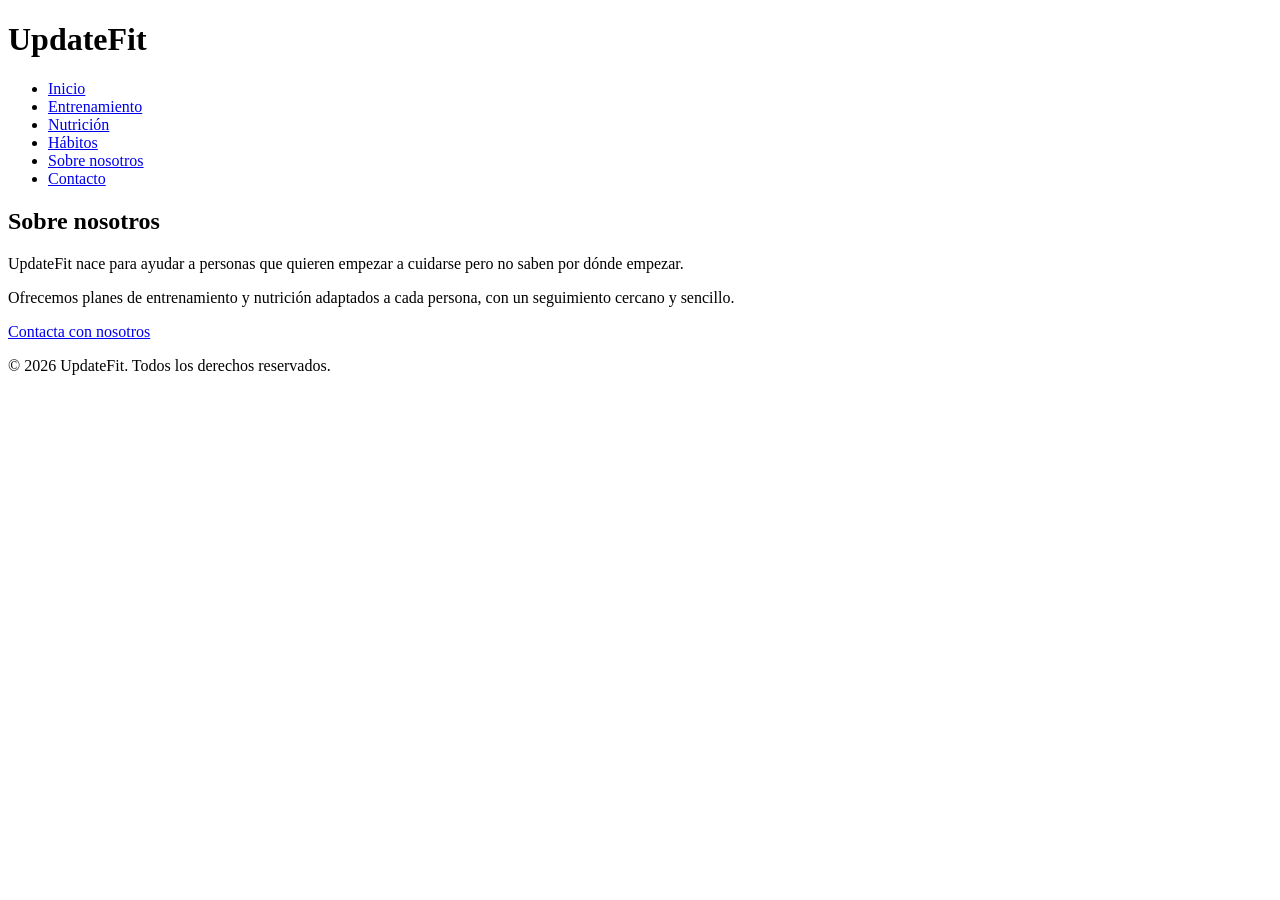
==== about.html @ 351ac22b "Add index and about pages" ====
<!DOCTYPE html>
<html lang="es">

<head>
    <meta charset="UTF-8">
    <meta name="viewport" content="width=device-width, initial-scale=1.0">
    <title>UpdateFit - Sobre nosotros</title>

    <link rel="stylesheet" href="styles.css">
</head>

<body>

    <header class="cabecera">

        <h1 class="logo">UpdateFit</h1>

        <nav>
            <ul class="menu">
                <li><a class="menu-enlace" href="index.html">Inicio</a></li>
                <li><a class="menu-enlace" href="training.html">Entrenamiento</a></li>
                <li><a class="menu-enlace" href="nutrition.html">Nutrición</a></li>
                <li><a class="menu-enlace" href="healthy-habits.html">Hábitos</a></li>
                <li><a class="menu-enlace activo" href="about.html">Sobre nosotros</a></li>
                <li><a class="menu-enlace" href="contact.html">Contacto</a></li>
            </ul>
        </nav>

    </header>

    <main class="contenido">

        <h2 class="titulo">Sobre nosotros</h2>

        <p class="texto">

            UpdateFit nace para ayudar a personas que quieren empezar a cuidarse
            pero no saben por dónde empezar.

        </p>

        <p class="texto">

            Ofrecemos planes de entrenamiento y nutrición adaptados a cada persona,
            con un seguimiento cercano y sencillo.
            
        </p>

        <a class="boton" href="contact.html">Contacta con nosotros</a>

    </main>

    <footer class="pie">

        <p>&copy; 2026 UpdateFit. Todos los derechos reservados.</p>

    </footer>

</body>

</html>
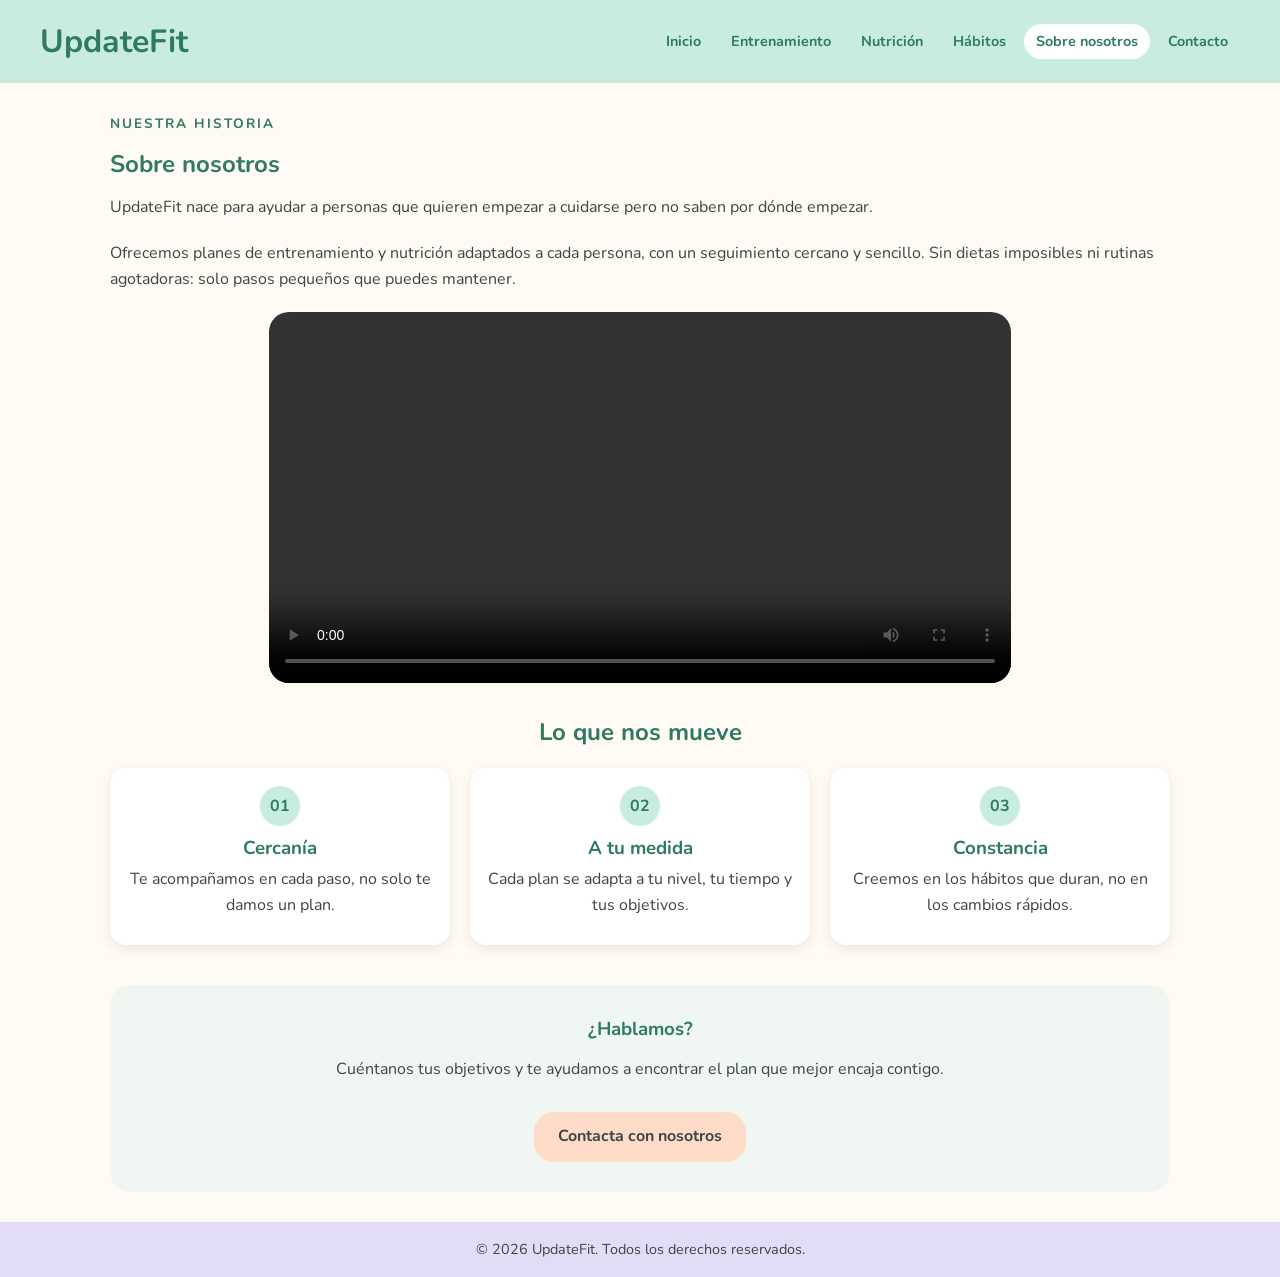
==== commit 083c70ed: "Update  pages and add favicon" ====
--- a/about.html
+++ b/about.html
@@ -5,7 +5,7 @@
     <meta charset="UTF-8">
     <meta name="viewport" content="width=device-width, initial-scale=1.0">
     <title>UpdateFit - Sobre nosotros</title>
-
+    <link rel="icon" type="image/png" href="asset/img/favi.png">
     <link rel="stylesheet" href="styles.css">
 </head>
 
@@ -30,23 +30,68 @@
 
     <main class="contenido">
 
-        <h2 class="titulo">Sobre nosotros</h2>
+        <section class="historia">
 
-        <p class="texto">
+            <div class="historia-texto">
 
-            UpdateFit nace para ayudar a personas que quieren empezar a cuidarse
-            pero no saben por dónde empezar.
+                <p class="subtitulo">NUESTRA HISTORIA</p>
 
-        </p>
+                <h2 class="titulo">Sobre nosotros</h2>
 
-        <p class="texto">
+                <p class="texto">
+                    UpdateFit nace para ayudar a personas que quieren empezar a cuidarse
+                    pero no saben por dónde empezar.
+                </p>
 
-            Ofrecemos planes de entrenamiento y nutrición adaptados a cada persona,
-            con un seguimiento cercano y sencillo.
-            
-        </p>
+                <p class="texto">
+                    Ofrecemos planes de entrenamiento y nutrición adaptados a cada persona,
+                    con un seguimiento cercano y sencillo. Sin dietas imposibles ni rutinas
+                    agotadoras: solo pasos pequeños que puedes mantener.
+                </p>
 
-        <a class="boton" href="contact.html">Contacta con nosotros</a>
+            </div>
+
+            <video class="historia-video" src="asset/videos/about1.mp4" controls preload="metadata">
+                Tu navegador no puede reproducir este vídeo.
+            </video>
+
+        </section>
+
+        <h2 class="titulo titulo-seccion">Lo que nos mueve</h2>
+
+        <ul class="servicios">
+
+            <li class="servicio">
+                <span class="servicio-numero">01</span>
+                <h3 class="servicio-titulo">Cercanía</h3>
+                <p class="texto">Te acompañamos en cada paso, no solo te damos un plan.</p>
+            </li>
+
+            <li class="servicio">
+                <span class="servicio-numero">02</span>
+                <h3 class="servicio-titulo">A tu medida</h3>
+                <p class="texto">Cada plan se adapta a tu nivel, tu tiempo y tus objetivos.</p>
+            </li>
+
+            <li class="servicio">
+                <span class="servicio-numero">03</span>
+                <h3 class="servicio-titulo">Constancia</h3>
+                <p class="texto">Creemos en los hábitos que duran, no en los cambios rápidos.</p>
+            </li>
+
+        </ul>
+
+        <aside class="destacado">
+
+            <h3 class="titulo">¿Hablamos?</h3>
+
+            <p class="texto">
+                Cuéntanos tus objetivos y te ayudamos a encontrar el plan que mejor encaja contigo.
+            </p>
+
+            <a class="boton" href="contact.html">Contacta con nosotros</a>
+
+        </aside>
 
     </main>
 
@@ -58,4 +103,4 @@
 
 </body>
 
-</html>
+</html>
--- a/styles.css
+++ b/styles.css
@@ -0,0 +1,527 @@
+/* ==========================================
+   UpdateFit 
+   Diseño Mobile First 
+   ========================================== */
+
+
+/* ---------- 1. Estilos generales ---------- */
+
+@import url('https://fonts.googleapis.com/css2?family=Nunito:wght@400;700&display=swap');
+
+* {
+    box-sizing: border-box;
+    margin: 0;
+    padding: 0;
+}
+
+:root {
+    --primary-color: #c8ecdf;
+    --color-titulo: #2f7a63;
+    --color-general: #ffffff;
+}
+
+body {
+    font-family: "Nunito", Arial, sans-serif;
+    background-color: #fffaf4;
+    color: #3d4447;
+    line-height: 1.6;
+    min-height: 100vh;
+    display: flex;
+    flex-direction: column;
+}
+
+
+/* ---------- 2. Cabecera ---------- */
+
+.cabecera {
+    position: sticky;
+    top: 0;
+    z-index: 10;
+    background-color: var(--primary-color);
+    padding: 16px;
+    text-align: center;
+}
+
+.logo {
+    margin-bottom: 10px;
+    color: var(--color-titulo);
+}
+
+
+/* ---------- 3. Menú de navegación ---------- */
+
+.menu {
+    list-style: none;
+    display: flex;
+    flex-wrap: wrap;
+    justify-content: center;
+    gap: 6px;
+}
+
+.menu-enlace {
+    display: block;
+    padding: 6px 12px;
+    border-radius: 20px;
+    color: var(--color-titulo);
+    text-decoration: none;
+    font-weight: bold;
+    font-size: 0.9rem;
+}
+
+.menu-enlace:hover {
+    background-color: var(--color-general);
+}
+
+/* La página en la que estamos se marca en blanco */
+.activo {
+    background-color: var(--color-general);
+}
+
+
+/* ---------- 4. Contenido principal ---------- */
+
+.contenido {
+    padding: 30px 16px;
+    flex: 1;
+    width: 100%;
+}
+
+.titulo {
+    margin-bottom: 12px;
+    color: var(--color-titulo);
+}
+
+/* Texto pequeño sobre el título */
+.subtitulo {
+    margin-bottom: 10px;
+    color: var(--color-titulo);
+    font-size: 0.85rem;
+    font-weight: bold;
+    letter-spacing: 2px;
+}
+
+.texto {
+    margin-bottom: 20px;
+}
+
+
+/* ---------- 5. Botón de enlace ---------- */
+
+.boton {
+    display: inline-block;
+    margin-top: 10px;
+    padding: 12px 24px;
+    background-color: #ffdcc8;
+    color: #3d4447;
+    text-decoration: none;
+    font-weight: bold;
+    border-radius: 20px;
+}
+
+.boton:hover {
+    background-color: #ffc4a3;
+}
+
+
+/* ---------- 6. Portada (index.html) ---------- */
+
+.portada {
+    display: flex;
+    flex-direction: column;
+    gap: 24px;
+    padding: 30px 20px;
+    background-color: #f0f7f2;
+    border-radius: 20px;
+}
+
+/* Selector combinado: título dentro de la portada */
+.portada .titulo {
+    font-size: 2rem;
+    line-height: 1.2;
+    margin-bottom: 16px;
+}
+
+/*La portada en el index tiene una imagen que degrada sus colores*/
+
+.portada {
+    display: flex;
+    flex-direction: column;
+    gap: 24px;
+    padding: 40px 20px;
+    border-radius: 20px;
+    background-image: linear-gradient(rgba(240, 247, 242, 0.88), rgba(240, 247, 242, 0.88)),
+                      url("asset/img/portada.jpg");
+    background-size: cover;
+    background-position: right center;
+}
+
+
+/* ---------- 7. Servicios (index.html) ---------- */
+
+.titulo-seccion {
+    margin-top: 30px;
+    text-align: center;
+}
+
+.servicios {
+    list-style: none;
+    display: grid;
+    grid-template-columns: 1fr;
+    gap: 20px;
+    margin-top: 16px;
+}
+
+.servicio {
+    padding: 18px;
+    background-color: var(--color-general);
+    border-radius: 16px;
+    box-shadow: 0 4px 12px rgba(0, 0, 0, 0.08);
+    text-align: center;
+}
+
+.servicio:hover {
+    box-shadow: 0 8px 20px rgba(0, 0, 0, 0.15);
+}
+
+/* Número dentro de un círculo */
+
+.servicio-numero {
+    display: inline-block;
+    width: 40px;
+    height: 40px;
+    line-height: 40px;
+    margin-bottom: 8px;
+    border-radius: 50%;
+    background-color: var(--primary-color);
+    color: var(--color-titulo);
+    font-weight: bold;
+}
+
+.servicio-titulo {
+    margin-bottom: 4px;
+    color: var(--color-titulo);
+}
+
+/* Selector combinado: menos espacio bajo el texto de la tarjeta */
+
+.servicio .texto {
+    margin-bottom: 8px;
+}
+
+.servicio-enlace {
+    color: var(--color-titulo);
+    font-weight: bold;
+    text-decoration: none;
+}
+
+.servicio-enlace:hover {
+    text-decoration: underline;
+}
+
+
+/* ---------- 8. Consejos (nutrition.html) ---------- */
+
+.consejos {
+    list-style: none;
+    display: grid;
+    grid-template-columns: 1fr;
+    gap: 20px;
+    margin-bottom: 30px;
+}
+
+.consejo {
+    background-color: var(--color-general);
+    border-radius: 16px;
+    overflow: hidden;
+    box-shadow: 0 4px 12px rgba(0, 0, 0, 0.08);
+}
+
+.consejo:hover {
+    box-shadow: 0 8px 20px rgba(0, 0, 0, 0.15);
+}
+
+.consejo-imagen {
+    display: block;
+    width: 100%;
+    height: 180px;
+    object-fit: cover;
+}
+
+.consejo-titulo {
+    padding: 16px 16px 0 16px;
+    color: var(--color-titulo);
+    font-size: 1.1rem;
+}
+
+.consejo-texto {
+
+    padding: 8px 16px 20px 16px;
+}
+
+
+
+/* ---------- 9. Bloque destacado ---------- */
+
+.destacado {
+    margin-top: 40px;
+    padding: 30px 20px;
+    background-color: #f0f7f2;
+    border-radius: 20px;
+    text-align: center;
+}
+
+
+/* ---------- 10. Formularios ---------- */
+
+.grupo {
+    background-color: var(--color-general);
+    border: 1px solid #e6e1da;
+    border-radius: 12px;
+    padding: 16px;
+    margin-bottom: 20px;
+}
+
+legend {
+    padding: 2px 12px;
+    background-color: #e3dcf7;
+    border-radius: 20px;
+    font-weight: bold;
+}
+
+.etiqueta {
+    display: block;
+    margin-bottom: 6px;
+}
+
+.campo {
+    width: 100%;
+    padding: 10px;
+    margin-bottom: 14px;
+    border: 2px solid #b9cfc6;
+    border-radius: 8px;
+    background-color: #f4faf7;
+    font-family: inherit;
+    font-size: 1rem;
+}
+
+.campo:focus {
+    outline: none;
+    border-color: var(--color-titulo);
+    background-color: var(--color-general);
+}
+
+#mensaje {
+    resize: vertical;
+}
+
+.opcion {
+    display: inline-block;
+    margin: 0 20px 14px 0;
+    cursor: pointer;
+}
+
+.boton-enviar {
+    width: 100%;
+    padding: 12px;
+    background-color: var(--color-titulo);
+    color: var(--color-general);
+    border: none;
+    border-radius: 20px;
+    font-size: 1rem;
+    font-weight: bold;
+    cursor: pointer;
+}
+
+.boton-enviar:hover {
+    background-color: #25624f;
+}
+
+
+/* ---------- 11. Planes (training.html) ---------- */
+
+.planes {
+    display: grid;
+    grid-template-columns: 1fr;
+    grid-auto-rows: 1fr;
+    gap: 20px;
+}
+
+.plan {
+    display: block;
+    position: relative;
+    background-color: #e3dcf7;
+    border-radius: 16px;
+    overflow: hidden;
+    box-shadow: 0 4px 12px rgba(0, 0, 0, 0.08);
+    cursor: pointer;
+}
+
+.plan:hover {
+    background-color: #d4caf2;
+}
+
+/* Selector combinado: el radio en la esquina de la tarjeta */
+
+.plan input {
+    position: absolute;
+    top: 12px;
+    right: 12px;
+    width: 20px;
+    height: 20px;
+}
+
+.plan-imagen {
+    display: block;
+    width: 100%;
+    height: 180px;
+    object-fit: cover;
+}
+
+.plan-nombre {
+    display: block;
+    padding: 16px 16px 4px 16px;
+    font-weight: bold;
+    font-size: 1.1rem;
+}
+
+.plan-texto {
+    display: block;
+    padding: 0 16px 8px 16px;
+}
+
+.plan-precio {
+    display: block;
+    padding: 0 16px 16px 16px;
+    font-weight: bold;
+    color: var(--color-titulo);
+
+}
+
+/*--------------13. sobre nosotros about.html--------*/
+
+.historia-video {
+    display: block;
+    width: 70%;
+    height: auto;
+    border-radius: 20px;
+    margin: 0 auto;
+    
+}
+
+/* ---------- 12. Pie de página ---------- */
+
+.pie {
+    background-color: #e3dcf7;
+    text-align: center;
+    padding: 16px;
+    font-size: 0.9rem;
+}
+
+
+/* ---------- 13. Tablet y escritorio ---------- */
+
+@media (min-width: 768px) {
+
+    /* Cabecera */
+
+    .cabecera {
+        display: flex;
+        justify-content: space-between;
+        align-items: center;
+        padding: 16px 40px;
+    }
+
+    .logo {
+        margin-bottom: 0;
+    }
+
+    /* Contenido */
+
+    .contenido {
+        max-width: 1100px;
+        margin: 0 auto;
+        padding: 30px 20px;
+    }
+
+    /* Index: portada */
+
+    .portada {
+        flex-direction: row;
+        align-items: center;
+        gap: 40px;
+        padding: 30px;
+    }
+
+    .portada-texto {
+        flex: 1;
+    }
+
+
+    .portada .titulo {
+        font-size: 2.6rem;
+    }
+
+    .servicios {
+        grid-template-columns: repeat(3, 1fr);
+    }
+
+    /* Nutrición */
+
+    .consejos {
+        grid-template-columns: repeat(4, 1fr);
+    }
+
+    .consejo-imagen {
+        height: 260px;
+    }
+
+    /* Entrenamiento */
+
+    .planes {
+        grid-template-columns: repeat(3, 1fr);
+    }
+
+    .plan-imagen {
+        height: 220px;
+    }
+
+    /* Contacto */
+
+    .formulario-contacto {
+        max-width: 600px;
+        margin: 0 auto;
+    }
+
+    .formulario-contacto legend {
+        margin: 0 auto;
+    }
+
+    .boton-enviar {
+        width: auto;
+        padding: 12px 30px;
+    }
+ /* la imagen de fondo en index tiene una degradacion de colores desde la iizquierda */
+    .portada {
+        min-height: 480px;
+        padding: 40px;
+        align-items: center;
+        justify-content: flex-start;
+        background-image: linear-gradient(to right,
+                              rgba(240, 247, 242, 1) 30%,
+                              rgba(240, 247, 242, 0.6) 50%,
+                              rgba(240, 247, 242, 0) 70%),
+                          url("asset/img/portada.jpg");
+    }
+
+    .portada-texto {
+        max-width: 45%;
+    }
+
+  /*About video */
+
+    .historia-video {
+        flex: 0.8;
+        min-width: 0;
+        height: auto;
+    }
+}
